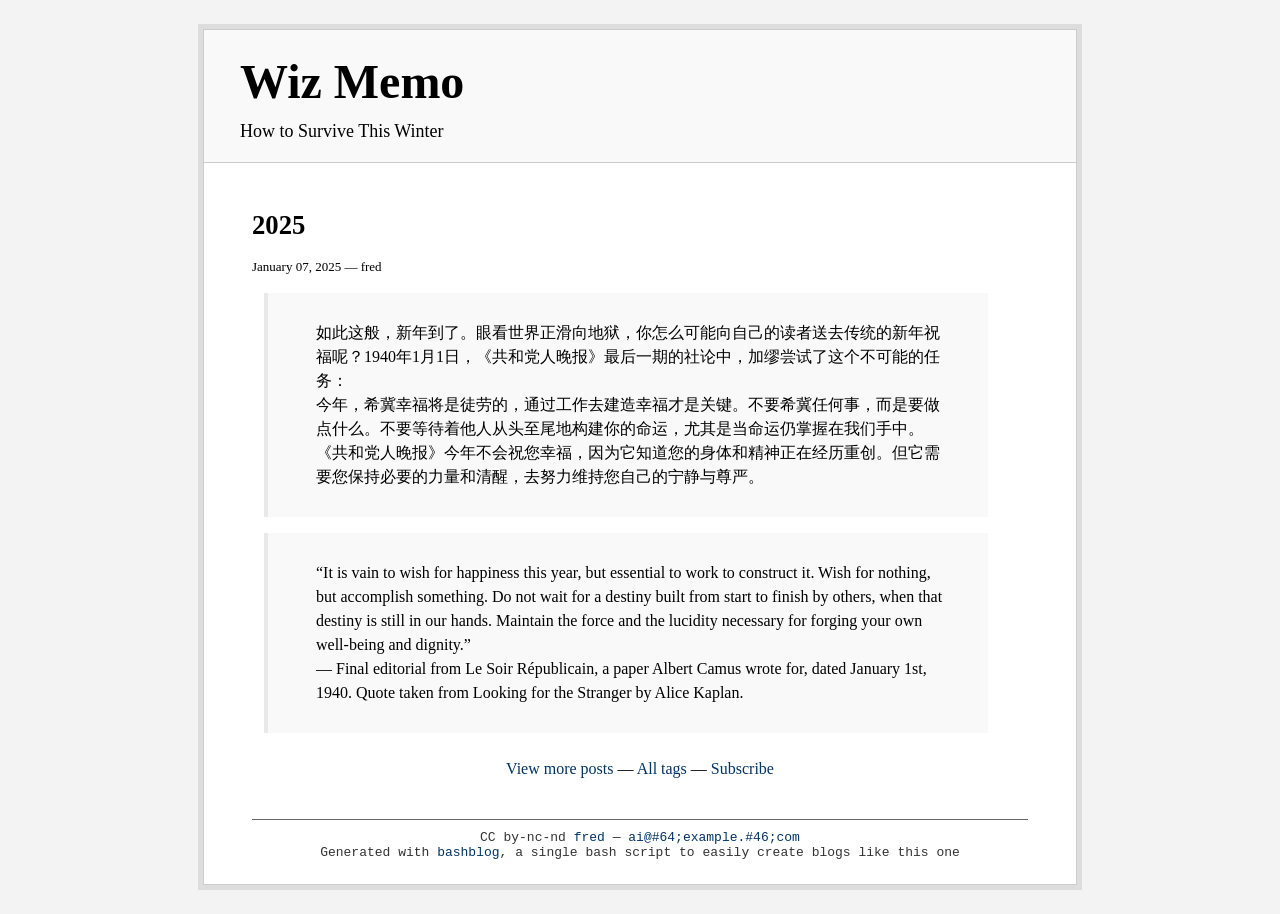
==== index.html @ 6e6531b9 "update." ====
<!DOCTYPE html PUBLIC "-//W3C//DTD XHTML 1.0 Strict//EN" "http://www.w3.org/TR/xhtml1/DTD/xhtml1-strict.dtd">
<html xmlns="http://www.w3.org/1999/xhtml"><head>
<meta http-equiv="Content-type" content="text/html;charset=UTF-8" />
<meta name="viewport" content="width=device-width, initial-scale=1.0" />
<link rel="stylesheet" href="main.css" type="text/css" />
<link rel="stylesheet" href="blog.css" type="text/css" />
<link rel="alternate" type="application/rss+xml" title="Subscribe to this page..." href="feed.rss" />
<title>Wiz Memo</title>
</head><body>
<div id="divbodyholder">
<div class="headerholder"><div class="header">
<div id="title">
<h1 class="nomargin"><a class="ablack" href="http://example.com/blog/index.html">Wiz Memo</a></h1>
<div id="description">How to Survive This Winter</div>
</div></div></div>
<div id="divbody"><div class="content">
<h3><a class="ablack" href="2025.html">
2025
</a></h3>
<!-- bashblog_timestamp: #202501072156.27# -->
<div class="subtitle">January 07, 2025 &mdash; 
fred
</div>
<!-- text begin -->
<blockquote>
<p>如此这般，新年到了。眼看世界正滑向地狱，你怎么可能向自己的读者送去传统的新年祝福呢？1940年1月1日，《共和党人晚报》最后一期的社论中，加缪尝试了这个不可能的任务：<br />
今年，希冀幸福将是徒劳的，通过工作去建造幸福才是关键。不要希冀任何事，而是要做点什么。不要等待着他人从头至尾地构建你的命运，尤其是当命运仍掌握在我们手中。《共和党人晚报》今年不会祝您幸福，因为它知道您的身体和精神正在经历重创。但它需要您保持必要的力量和清醒，去努力维持您自己的宁静与尊严。</p>
</blockquote>
<blockquote>
<p>“It is vain to wish for happiness this year, but essential to work to construct it. Wish for nothing, but accomplish something. Do not wait for a destiny built from start to finish by others, when that destiny is still in our hands. Maintain the force and the lucidity necessary for forging your own well-being and dignity.”<br />
— Final editorial from Le Soir Républicain, a paper Albert Camus wrote for, dated January 1st, 1940. Quote taken from Looking for the Stranger by Alice Kaplan.</p>
</blockquote>


<!-- text end -->
<div id="all_posts"><a href="all_posts.html">View more posts</a> &mdash; <a href="all_tags.html">All tags</a> &mdash; <a href="feed.rss">Subscribe</a></div>
</div>
<div id="footer">CC by-nc-nd <a href="http://twitter.com/example">fred</a> &mdash; <a href="mailto:ai@#64;example.#46;com">ai@#64;example.#46;com</a><br/>
Generated with <a href="https://github.com/cfenollosa/bashblog">bashblog</a>, a single bash script to easily create blogs like this one</div>
</div></div>
</body></html>
---- main.css ----
body{font-family:Georgia,"Times New Roman",Times,serif;margin:0;padding:0;background-color:#F3F3F3;}
        #divbodyholder{padding:5px;background-color:#DDD;width:100%;max-width:874px;margin:24px auto;}
        #divbody{border:solid 1px #ccc;background-color:#fff;padding:0px 48px 24px 48px;top:0;}
        .headerholder{background-color:#f9f9f9;border-top:solid 1px #ccc;border-left:solid 1px #ccc;border-right:solid 1px #ccc;}
        .header{width:100%;max-width:800px;margin:0px auto;padding-top:24px;padding-bottom:8px;}
        .content{margin-bottom:5%;line-height:1.5}
        .nomargin{margin:0;}
        .description{margin-top:10px;border-top:solid 1px #666;padding:10px 0;}
        h3{font-size:20pt;width:100%;font-weight:bold;margin-top:32px;margin-bottom:0;}
        .clear{clear:both;}
        #footer{padding-top:10px;border-top:solid 1px #666;color:#333333;text-align:center;font-size:small;font-family:"Courier New","Courier",monospace;}
        a{text-decoration:none;color:#003366 !important;}
        a:visited{text-decoration:none;color:#336699 !important;}
        blockquote{background-color:#f9f9f9;border-left:solid 4px #e9e9e9;margin-left:12px;padding:12px 12px 12px 24px;}
        blockquote img{margin:12px 0px;}
        blockquote iframe{margin:12px 0px;}
        pre { background: #f6f8fa; padding: 16px; border-radius: 6px; overflow: auto; }
        code { font-family: Consolas, Monaco, Courier New, monospace; font-size: 12px; }
        ol { padding-left: 0; margin-left: 0; list-style-position: inside; }
---- blog.css ----
#title{font-size: x-large;}
        a.ablack{color:black !important;}
        li{margin-bottom:8px;}
        ul,ol{margin-left:24px;margin-right:24px;}
        #all_posts{margin-top:24px;text-align:center;}
        .subtitle{font-size:small;margin:12px 0px;}
        .content p{margin-left:24px;margin-right:24px;}
        h1{margin-bottom:12px !important;}
        #description{font-size:large;margin-bottom:12px;}
        h3{margin-top:42px;margin-bottom:8px;}
        h4{margin-left:24px;margin-right:24px;}
        img{max-width:100%;}
        #twitter{line-height:20px;vertical-align:top;text-align:right;font-style:italic;color:#333;margin-top:24px;font-size:14px;}
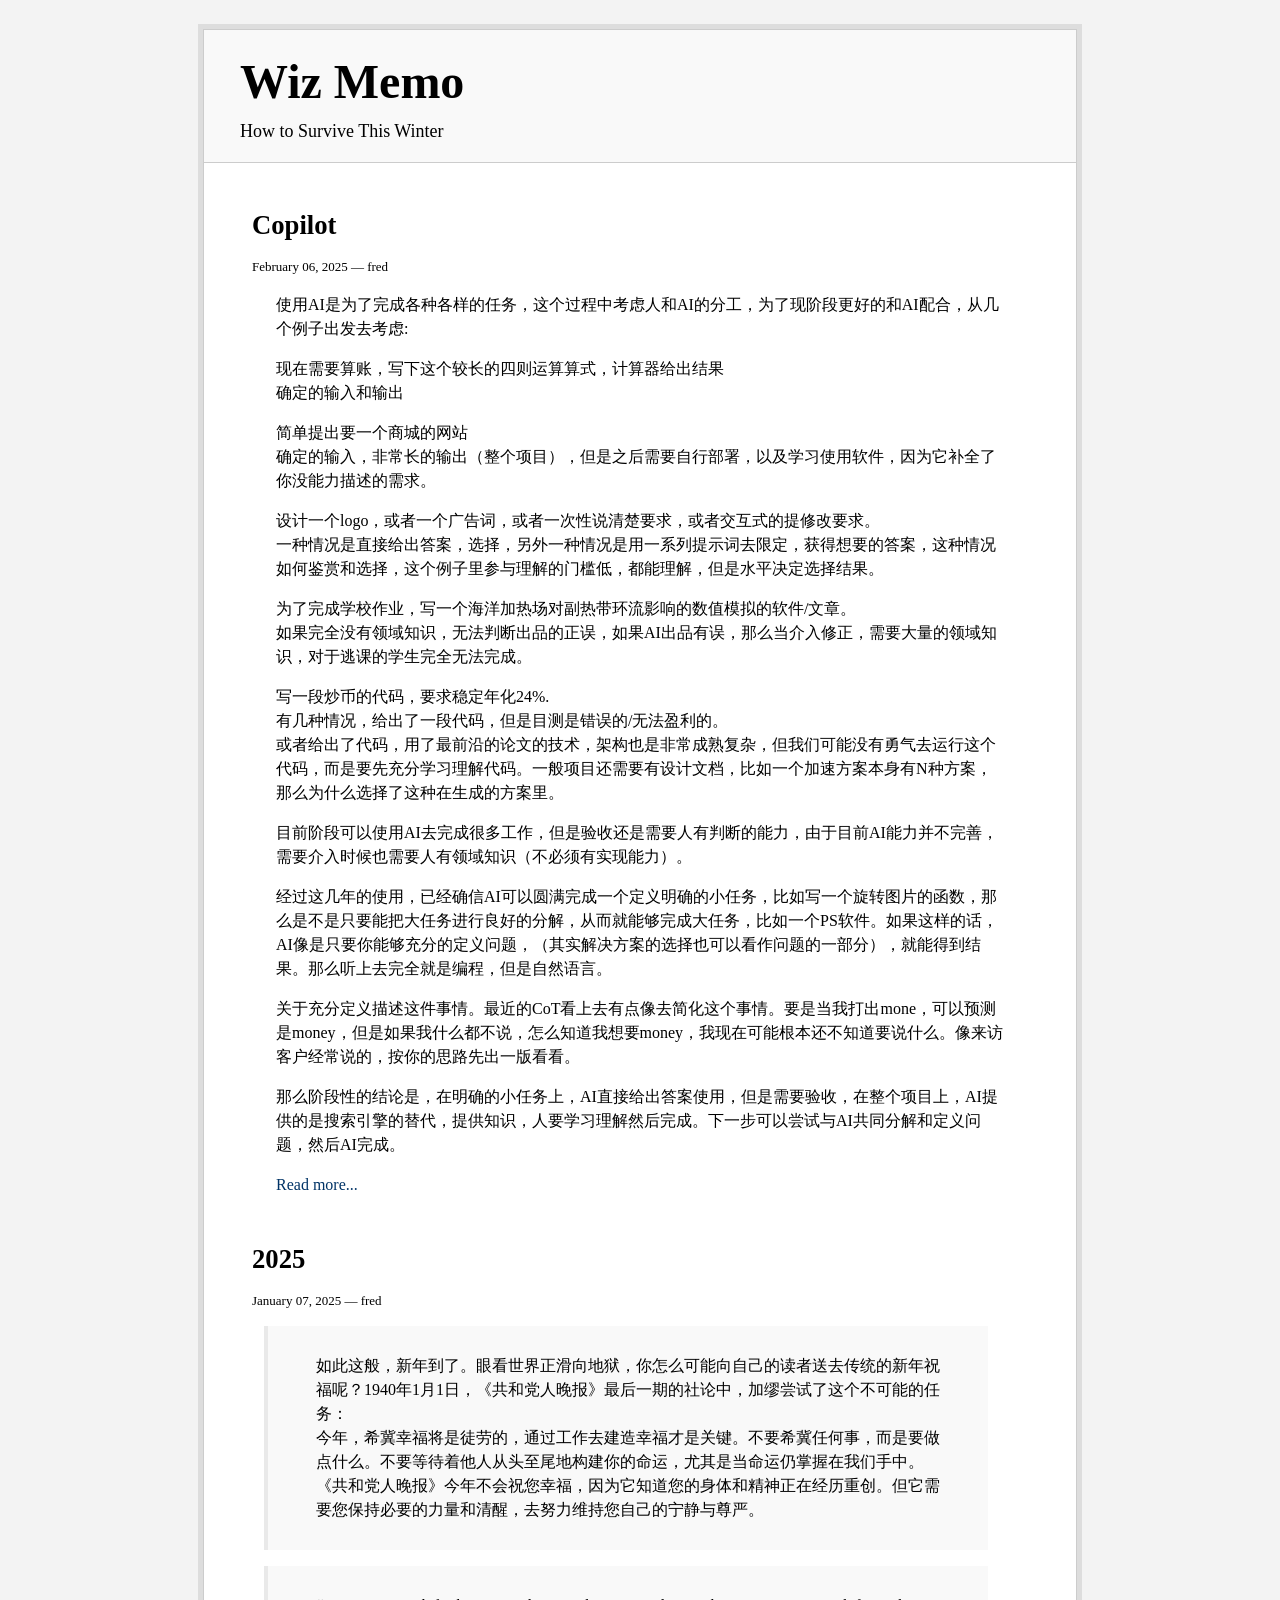
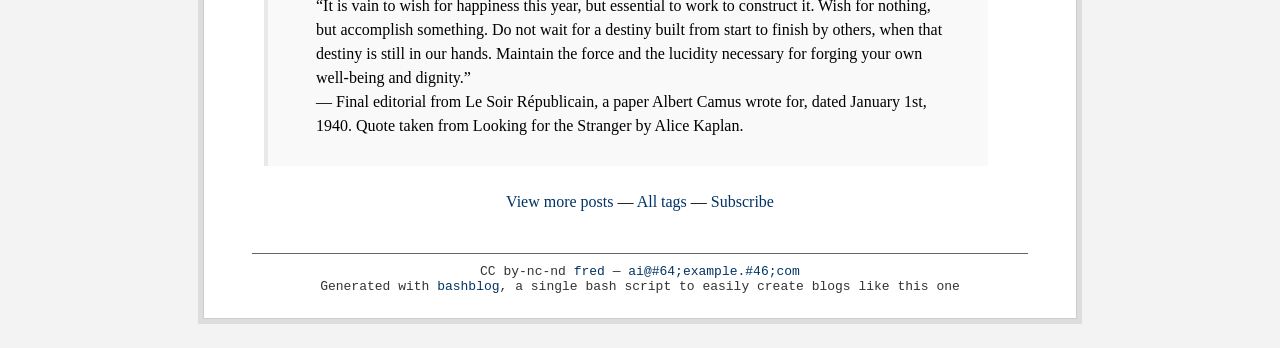
==== commit 778e72bb: "update." ====
--- a/index.html
+++ b/index.html
@@ -10,10 +10,35 @@
 <div id="divbodyholder">
 <div class="headerholder"><div class="header">
 <div id="title">
-<h1 class="nomargin"><a class="ablack" href="http://example.com/blog/index.html">Wiz Memo</a></h1>
+<h1 class="nomargin"><a class="ablack" href="https://fredwong46.github.io/index.html">Wiz Memo</a></h1>
 <div id="description">How to Survive This Winter</div>
 </div></div></div>
 <div id="divbody"><div class="content">
+<h3><a class="ablack" href="copilot-.html">
+Copilot
+</a></h3>
+<!-- bashblog_timestamp: #202502062246.30# -->
+<div class="subtitle">February 06, 2025 &mdash; 
+fred
+</div>
+<!-- text begin -->
+<p>使用AI是为了完成各种各样的任务，这个过程中考虑人和AI的分工，为了现阶段更好的和AI配合，从几个例子出发去考虑:</p>
+<p>现在需要算账，写下这个较长的四则运算算式，计算器给出结果<br />
+确定的输入和输出</p>
+<p>简单提出要一个商城的网站<br />
+确定的输入，非常长的输出（整个项目），但是之后需要自行部署，以及学习使用软件，因为它补全了你没能力描述的需求。</p>
+<p>设计一个logo，或者一个广告词，或者一次性说清楚要求，或者交互式的提修改要求。<br />
+一种情况是直接给出答案，选择，另外一种情况是用一系列提示词去限定，获得想要的答案，这种情况如何鉴赏和选择，这个例子里参与理解的门槛低，都能理解，但是水平决定选择结果。</p>
+<p>为了完成学校作业，写一个海洋加热场对副热带环流影响的数值模拟的软件/文章。<br />
+如果完全没有领域知识，无法判断出品的正误，如果AI出品有误，那么当介入修正，需要大量的领域知识，对于逃课的学生完全无法完成。</p>
+<p>写一段炒币的代码，要求稳定年化24%.<br />
+有几种情况，给出了一段代码，但是目测是错误的/无法盈利的。<br />
+或者给出了代码，用了最前沿的论文的技术，架构也是非常成熟复杂，但我们可能没有勇气去运行这个代码，而是要先充分学习理解代码。一般项目还需要有设计文档，比如一个加速方案本身有N种方案，那么为什么选择了这种在生成的方案里。</p>
+<p>目前阶段可以使用AI去完成很多工作，但是验收还是需要人有判断的能力，由于目前AI能力并不完善，需要介入时候也需要人有领域知识（不必须有实现能力）。</p>
+<p>经过这几年的使用，已经确信AI可以圆满完成一个定义明确的小任务，比如写一个旋转图片的函数，那么是不是只要能把大任务进行良好的分解，从而就能够完成大任务，比如一个PS软件。如果这样的话，AI像是只要你能够充分的定义问题，（其实解决方案的选择也可以看作问题的一部分），就能得到结果。那么听上去完全就是编程，但是自然语言。</p>
+<p>关于充分定义描述这件事情。最近的CoT看上去有点像去简化这个事情。要是当我打出mone，可以预测是money，但是如果我什么都不说，怎么知道我想要money，我现在可能根本还不知道要说什么。像来访客户经常说的，按你的思路先出一版看看。</p>
+<p>那么阶段性的结论是，在明确的小任务上，AI直接给出答案使用，但是需要验收，在整个项目上，AI提供的是搜索引擎的替代，提供知识，人要学习理解然后完成。下一步可以尝试与AI共同分解和定义问题，然后AI完成。</p>
+<p class="readmore"><a href="./copilot-.html">Read more...</a></p>
 <h3><a class="ablack" href="2025.html">
 2025
 </a></h3>
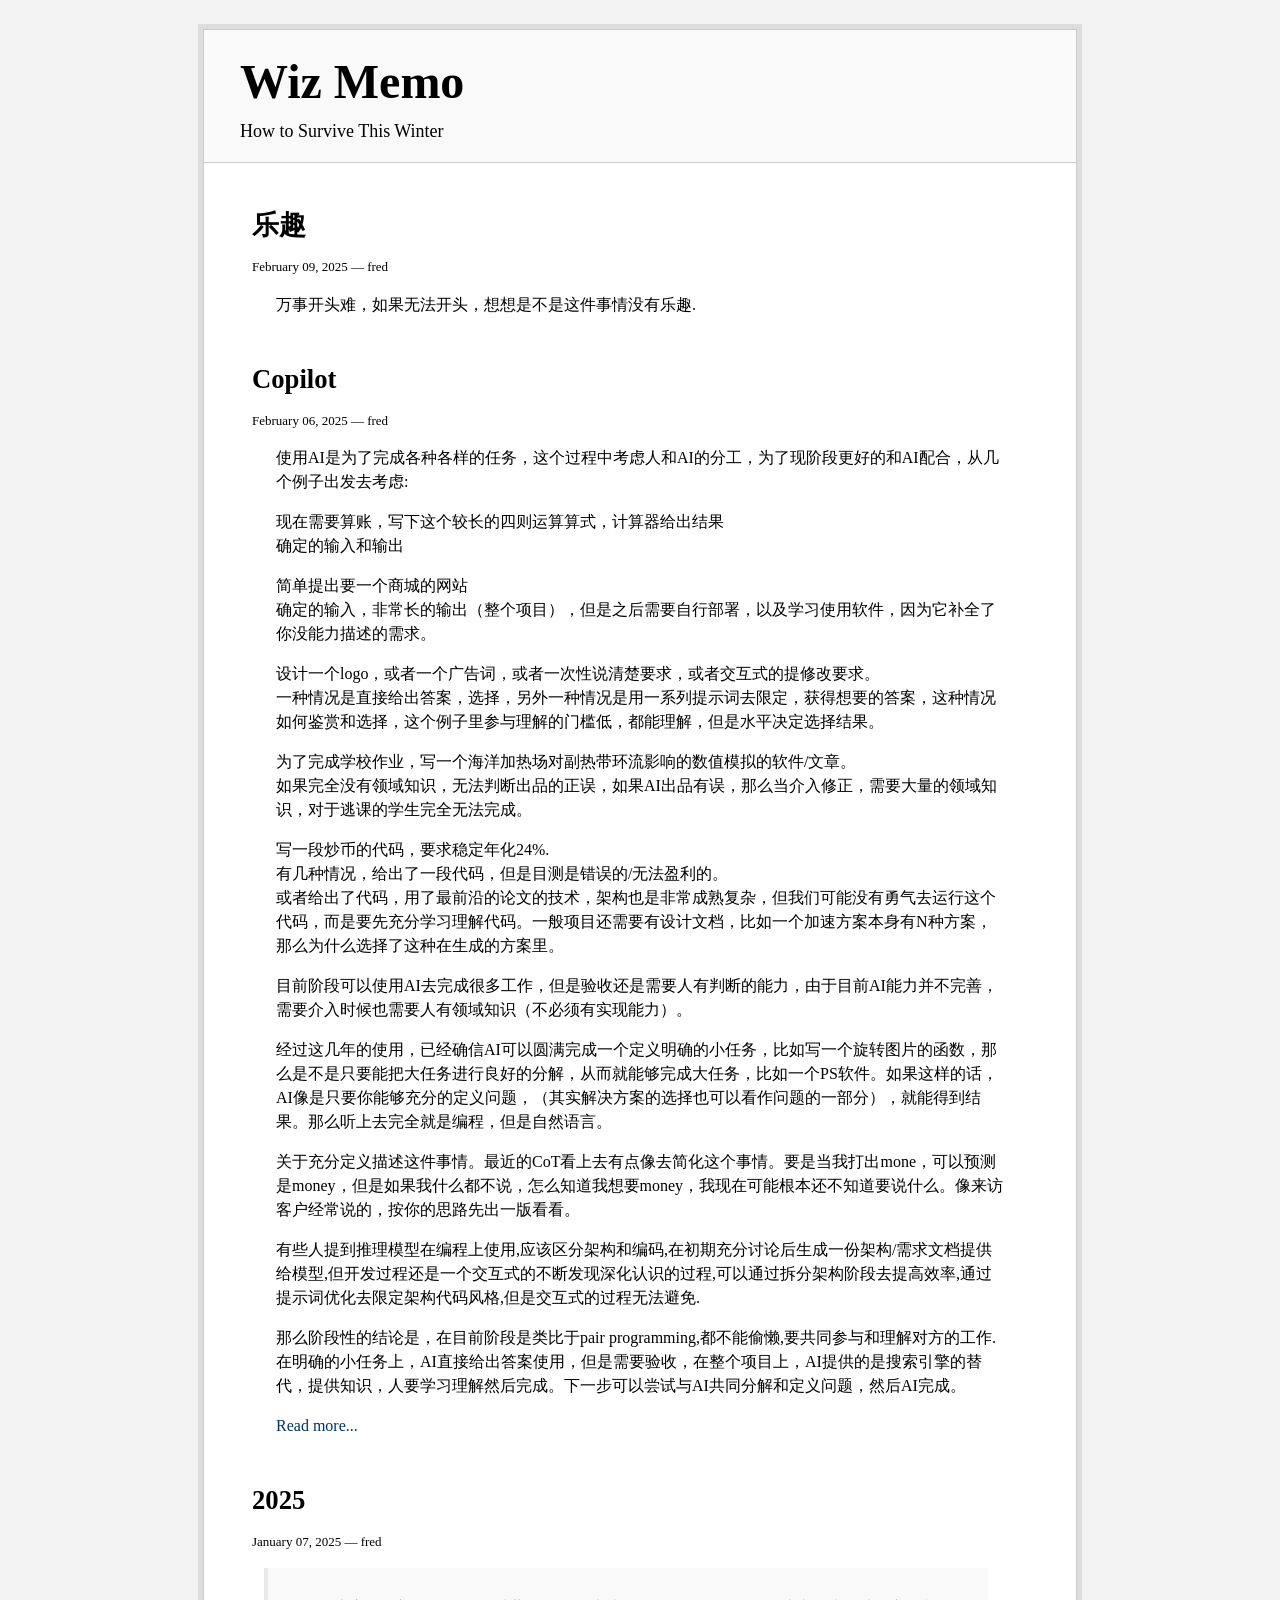
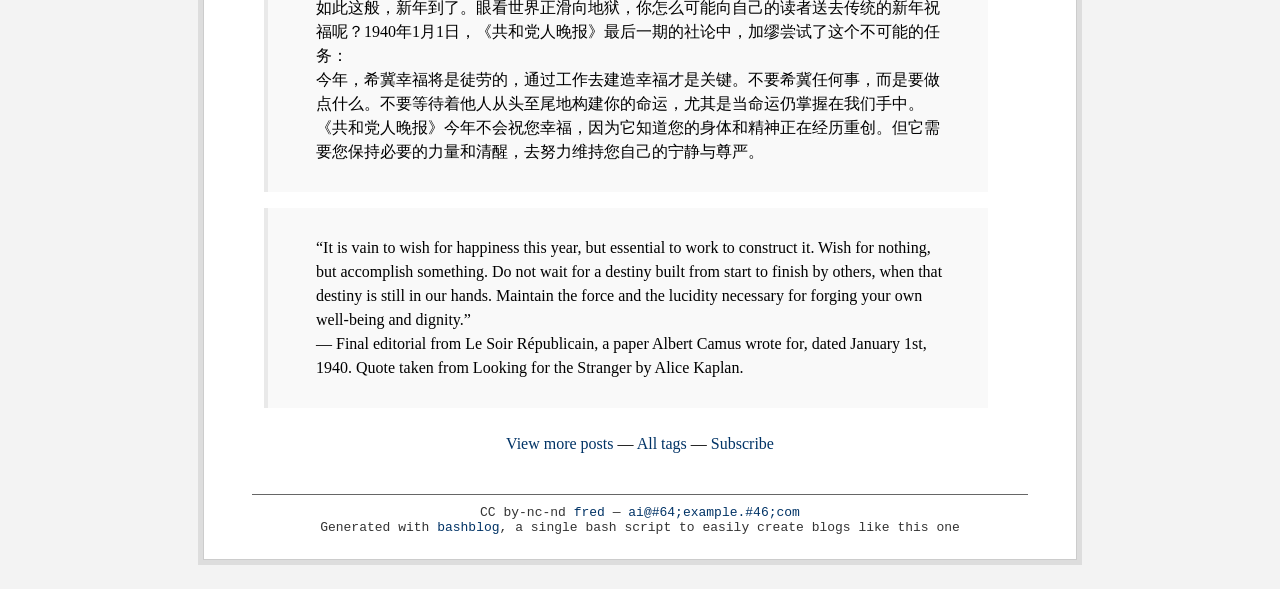
==== commit acc14e31: "update." ====
--- a/index.html
+++ b/index.html
@@ -14,6 +14,17 @@
 <div id="description">How to Survive This Winter</div>
 </div></div></div>
 <div id="divbody"><div class="content">
+<h3><a class="ablack" href="le-qu-.html">
+乐趣
+</a></h3>
+<!-- bashblog_timestamp: #202502092246.32# -->
+<div class="subtitle">February 09, 2025 &mdash; 
+fred
+</div>
+<!-- text begin -->
+<p>万事开头难，如果无法开头，想想是不是这件事情没有乐趣.</p>
+
+<!-- text end -->
 <h3><a class="ablack" href="copilot-.html">
 Copilot
 </a></h3>
@@ -37,7 +48,8 @@
 <p>目前阶段可以使用AI去完成很多工作，但是验收还是需要人有判断的能力，由于目前AI能力并不完善，需要介入时候也需要人有领域知识（不必须有实现能力）。</p>
 <p>经过这几年的使用，已经确信AI可以圆满完成一个定义明确的小任务，比如写一个旋转图片的函数，那么是不是只要能把大任务进行良好的分解，从而就能够完成大任务，比如一个PS软件。如果这样的话，AI像是只要你能够充分的定义问题，（其实解决方案的选择也可以看作问题的一部分），就能得到结果。那么听上去完全就是编程，但是自然语言。</p>
 <p>关于充分定义描述这件事情。最近的CoT看上去有点像去简化这个事情。要是当我打出mone，可以预测是money，但是如果我什么都不说，怎么知道我想要money，我现在可能根本还不知道要说什么。像来访客户经常说的，按你的思路先出一版看看。</p>
-<p>那么阶段性的结论是，在明确的小任务上，AI直接给出答案使用，但是需要验收，在整个项目上，AI提供的是搜索引擎的替代，提供知识，人要学习理解然后完成。下一步可以尝试与AI共同分解和定义问题，然后AI完成。</p>
+<p>有些人提到推理模型在编程上使用,应该区分架构和编码,在初期充分讨论后生成一份架构/需求文档提供给模型,但开发过程还是一个交互式的不断发现深化认识的过程,可以通过拆分架构阶段去提高效率,通过提示词优化去限定架构代码风格,但是交互式的过程无法避免.</p>
+<p>那么阶段性的结论是，在目前阶段是类比于pair programming,都不能偷懒,要共同参与和理解对方的工作.在明确的小任务上，AI直接给出答案使用，但是需要验收，在整个项目上，AI提供的是搜索引擎的替代，提供知识，人要学习理解然后完成。下一步可以尝试与AI共同分解和定义问题，然后AI完成。</p>
 <p class="readmore"><a href="./copilot-.html">Read more...</a></p>
 <h3><a class="ablack" href="2025.html">
 2025
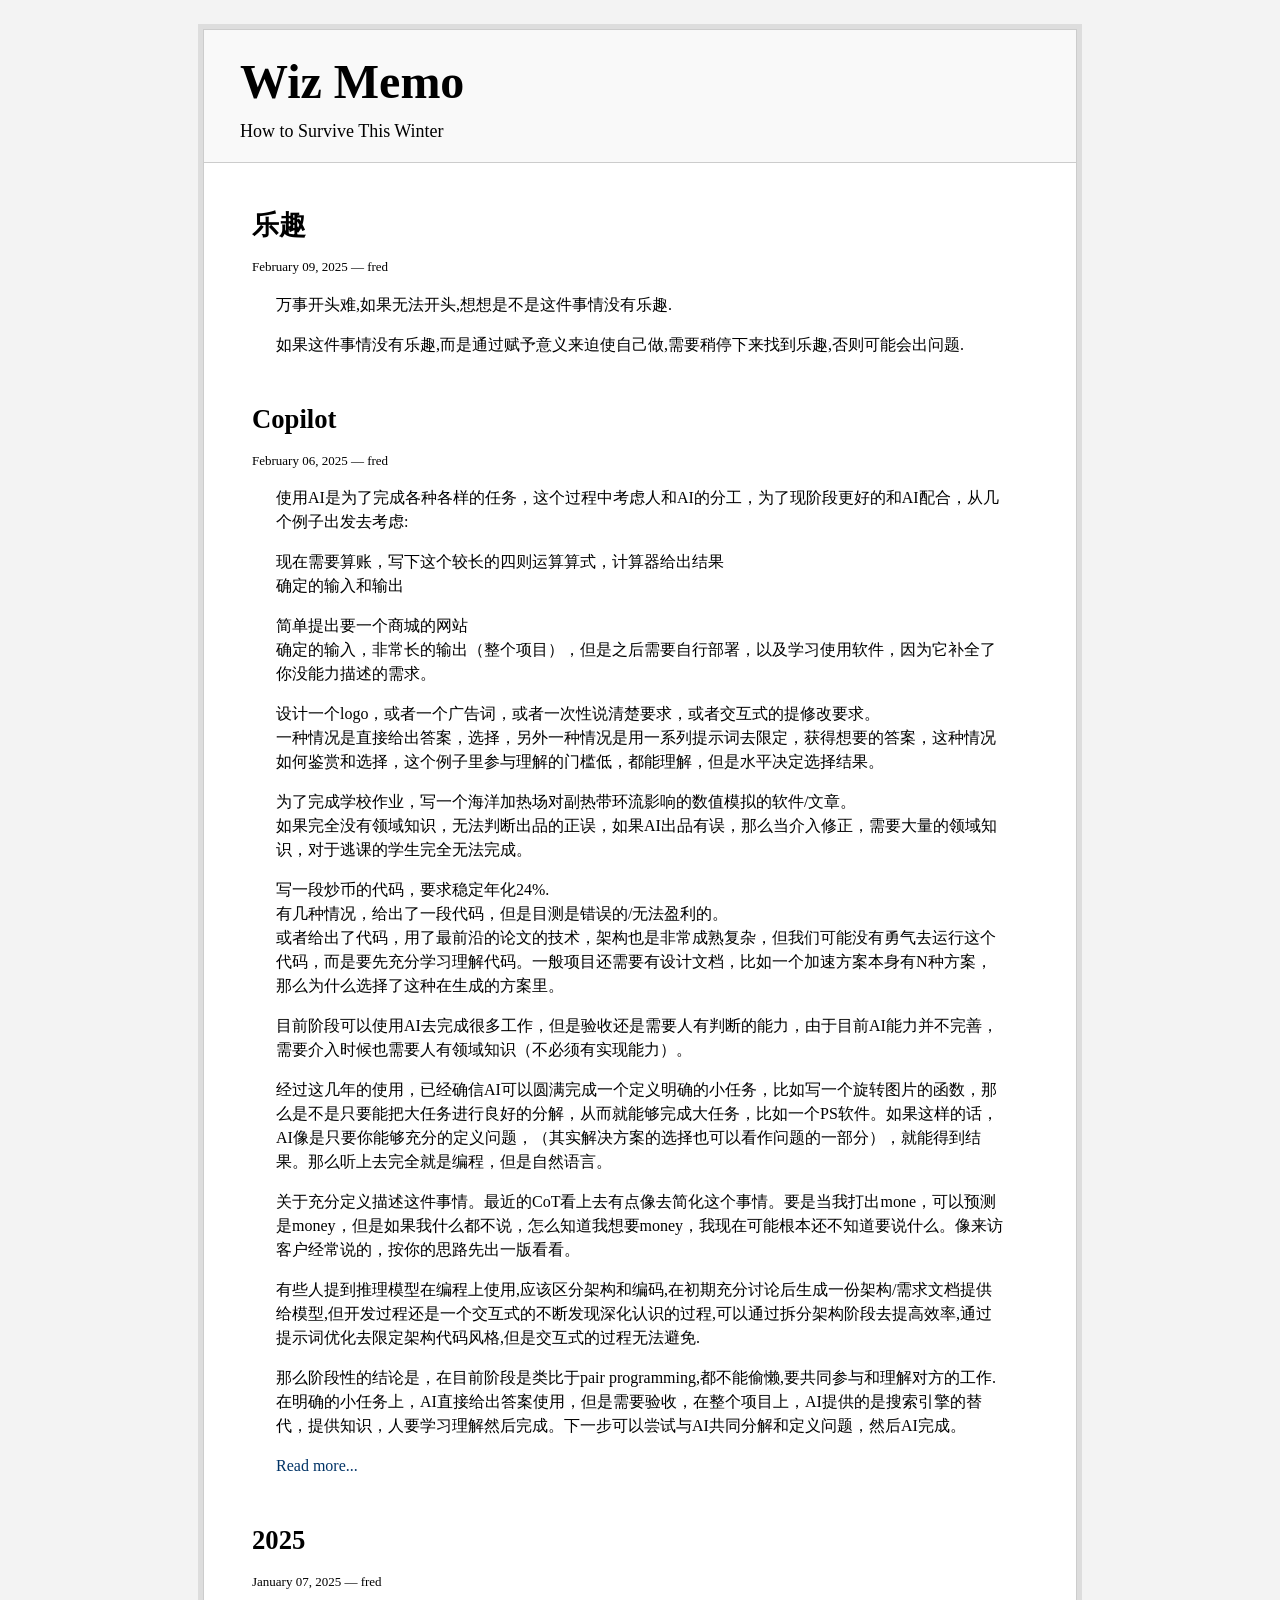
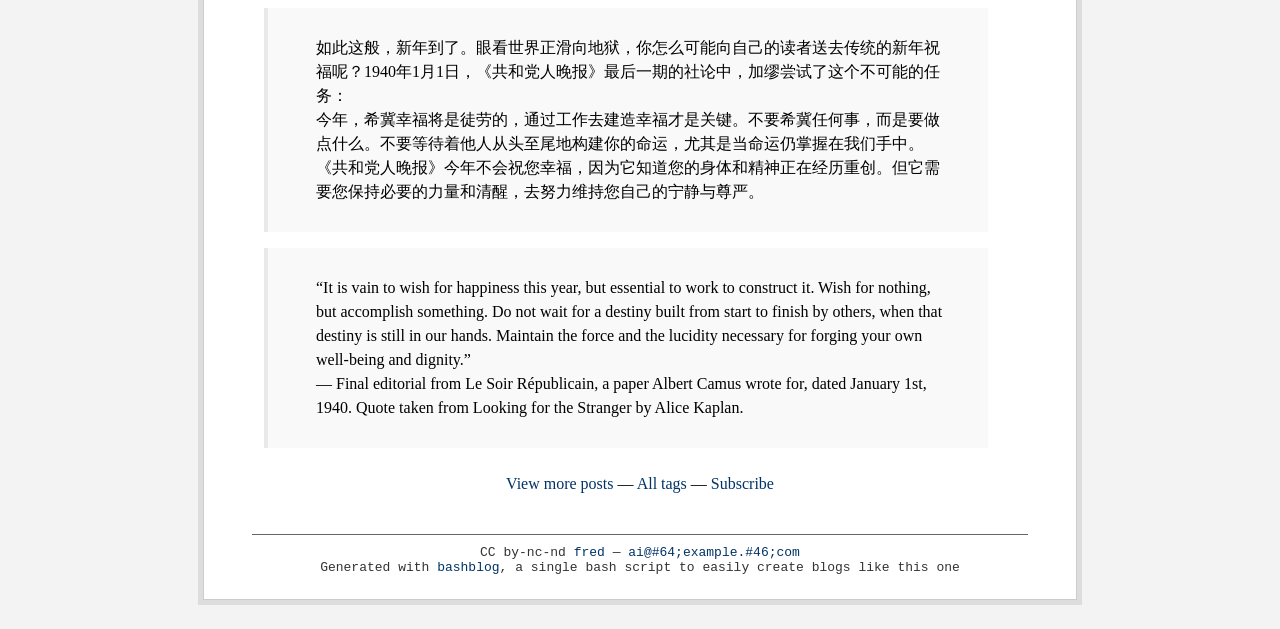
==== commit e893980d: "update." ====
--- a/index.html
+++ b/index.html
@@ -22,7 +22,8 @@
 fred
 </div>
 <!-- text begin -->
-<p>万事开头难，如果无法开头，想想是不是这件事情没有乐趣.</p>
+<p>万事开头难,如果无法开头,想想是不是这件事情没有乐趣.</p>
+<p>如果这件事情没有乐趣,而是通过赋予意义来迫使自己做,需要稍停下来找到乐趣,否则可能会出问题.</p>
 
 <!-- text end -->
 <h3><a class="ablack" href="copilot-.html">
